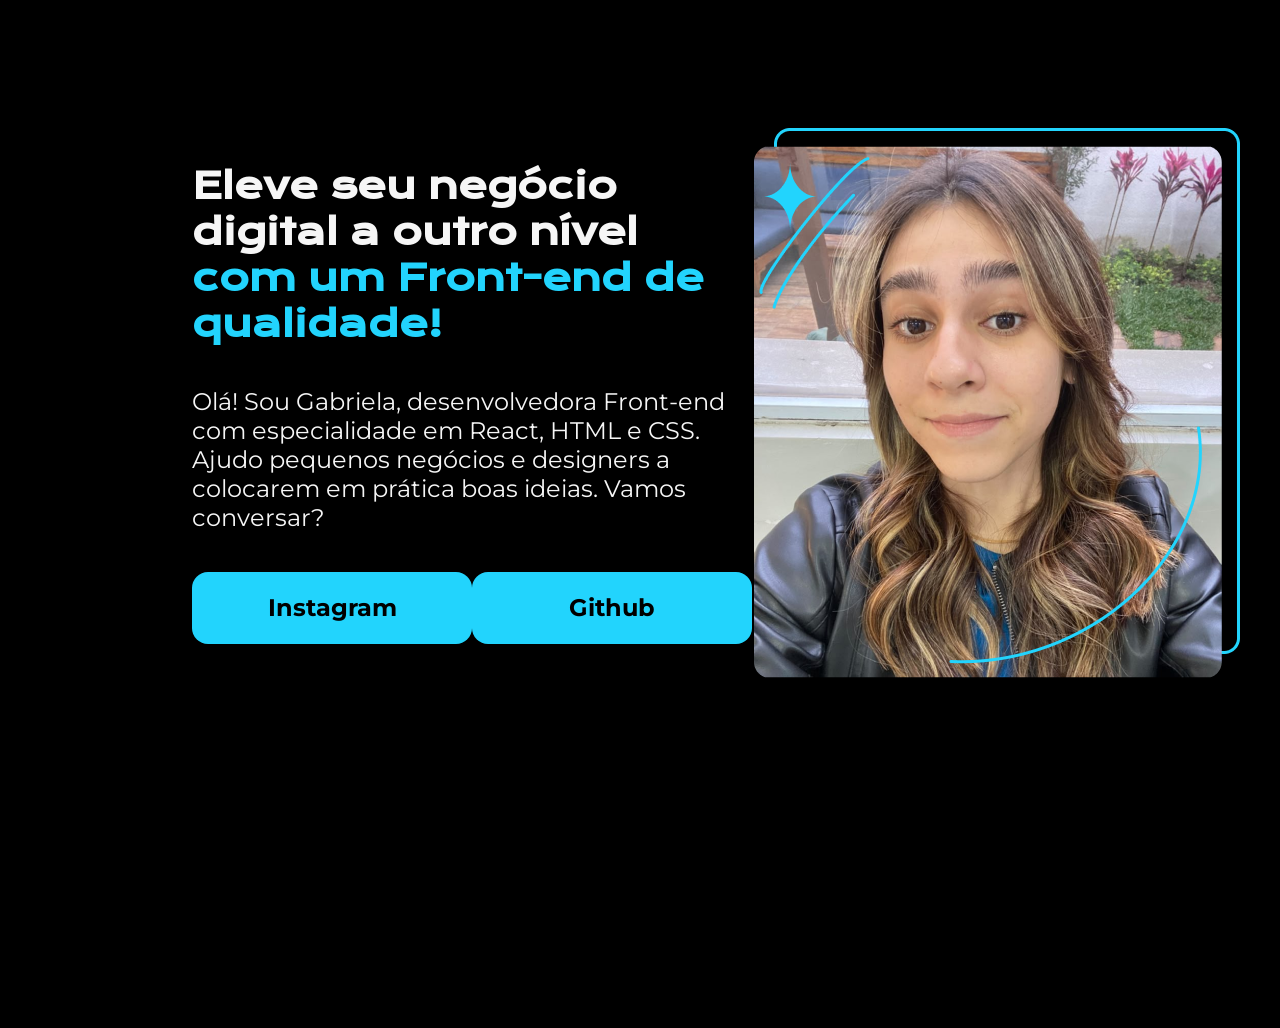
==== index.html @ 19fdc180 "Primeiro commit do portfólio" ====
<!DOCTYPE html>
<html lang="en">
<head>
    <meta charset="UTF-8">
    <meta name="viewport" content="width=device-width, initial-scale=1.0">
    <link rel="stylesheet" href="style.css">
    <title>Portfólio</title>
</head>
<body>
    <header>
    </header>

    <main class="container">

        <section class="container__textos">

            <h1 class="container__textos__titulo">Eleve seu negócio digital a outro nível
                <strong class="titulo-destaque">com um Front-end de qualidade!</strong>
            </h1>

            <p class="container__textos__paragrafo">Olá! Sou Gabriela, desenvolvedora Front-end com especialidade em React, HTML e CSS. 
                Ajudo pequenos negócios e designers a colocarem em prática boas ideias. Vamos conversar?</p>

            <div class="container__links">
                
                <a class="container__links__link" href="https://www.instagram.com/gabriela.darezzo" target="_blank"> Instagram</a>
                <a class="container__links__link" href="https://github.com/gabi-estrelhinha" target="_blank"> Github</a>

            </div>
        </section>

        <img src="/imgs/img1.png" alt="Foto de Gabriela Darezzo">

    </main>

    <footer>

    </footer>
</body>
</html>
---- style.css ----
@import url('https://fonts.googleapis.com/css2?family=Krona+One&display=swap');
@import url('https://fonts.googleapis.com/css2?family=Krona+One&family=Montserrat:ital,wght@0,100..900;1,100..900&display=swap');

*{
    margin: 0;
    padding: 0;
}

body{
    height: 100vh; /* ocupar 100% da tela, vh=viewport height = altura da tela */
    box-sizing: border-box; /* faz com que elementos nn saiam do body */
    background-color: #000;
    color: #F6F6F6;
}

.titulo-destaque{
    color: #22D4FD;
}

.container{
    margin: 10% 15%;
    display: flex;
    align-items: center;
    justify-content:space-between;
}

.container__textos{
    gap: 40px;
    display: flex;
    flex-direction: column;
    width: 615px;
}

.container__textos__titulo{
    font-family: 'Krona One', sans-serif;
    font-size: 36px;
}

.container__textos__paragrafo{
    font-family: "Montserrat", sans-serif;
    font-size: 24px;
}

.container__links{
    display: flex;
    justify-content: space-between;
}

.container__links__link{
    text-decoration: none;
    background-color: #22D4FD;
    color: #000;
    width: 280px;
    text-align: center;
    border-radius: 16px;
    font-size: 24px;
    padding:  21.5px 0px;
    font-family: "Montserrat", sans-serif;
    font-weight: bold;
}
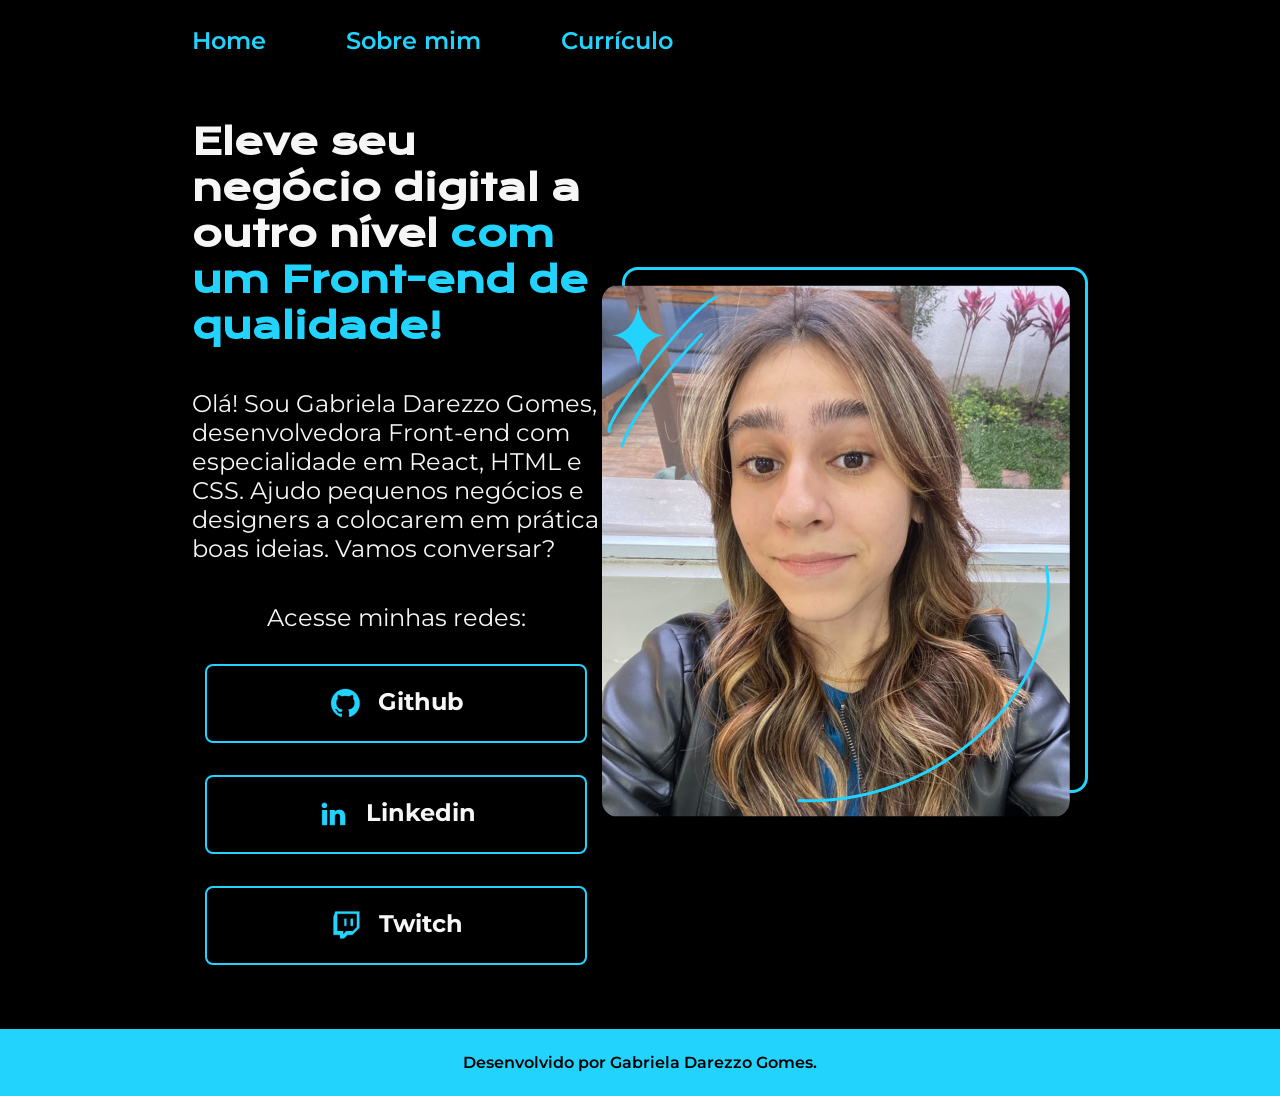
==== commit 784274d8: "upgrade site cv" ====
--- a/index.html
+++ b/index.html
@@ -3,11 +3,16 @@
 <head>
     <meta charset="UTF-8">
     <meta name="viewport" content="width=device-width, initial-scale=1.0">
-    <link rel="stylesheet" href="style.css">
+    <link rel="stylesheet" href="./estilos/style.css">
     <title>Portfólio</title>
 </head>
 <body>
-    <header>
+    <header class="cabecalho">
+        <nav class="cabecalho__menu">
+            <a class="cabecalho__menu__link" href="index.html">Home</a> 
+            <a class="cabecalho__menu__link" href="about.html">Sobre mim</a>
+            <a class="cabecalho__menu__link" href="cv.html">Currículo</a>
+        </nav>
     </header>
 
     <main class="container">
@@ -18,13 +23,27 @@
                 <strong class="titulo-destaque">com um Front-end de qualidade!</strong>
             </h1>
 
-            <p class="container__textos__paragrafo">Olá! Sou Gabriela, desenvolvedora Front-end com especialidade em React, HTML e CSS. 
+            <p class="container__textos__paragrafo">Olá! Sou <span class="hover-gabi">Gabriela Darezzo Gomes</span>, desenvolvedora Front-end com especialidade em React, HTML e CSS. 
                 Ajudo pequenos negócios e designers a colocarem em prática boas ideias. Vamos conversar?</p>
 
             <div class="container__links">
-                
-                <a class="container__links__link" href="https://www.instagram.com/gabriela.darezzo" target="_blank"> Instagram</a>
-                <a class="container__links__link" href="https://github.com/gabi-estrelhinha" target="_blank"> Github</a>
+
+                <h2 class="container__links__subtitulo">Acesse minhas redes:</h2>
+            
+                <a class="container__links__link" href="https://github.com/gabi-estrelhinha" target="_blank">
+                    <img src="/icons/github.png" alt="Logo do Github">
+                    Github
+                </a>
+
+                <a class="container__links__link" href="https://www.linkedin.com/in/gabriela-darezzo" target="_blank">
+                    <img src="/icons/linkedin.png" alt="Logo do Linkedin">
+                    Linkedin
+                </a>
+
+                <a class="container__links__link" href="https://twitch.com/bibidarezzo" target="_blank">
+                    <img src="/icons/twitch.png" alt="Logo do Twitch">
+                    Twitch
+                </a>
 
             </div>
         </section>
@@ -33,8 +52,8 @@
 
     </main>
 
-    <footer>
-
+    <footer class="rodape">
+        <p>Desenvolvido por Gabriela Darezzo Gomes.</p>
     </footer>
 </body>
 </html>
--- a/estilos/style.css
+++ b/estilos/style.css
@@ -0,0 +1,122 @@
+@import url('https://fonts.googleapis.com/css2?family=Krona+One&display=swap');
+@import url('https://fonts.googleapis.com/css2?family=Krona+One&family=Montserrat:ital,wght@0,100..900;1,100..900&display=swap');
+
+:root{
+
+    --cor-primaria:#000; /* background-color: #preto; */
+    --cor-secundaria:#f6f6f6; /* background-color: #branco; */
+    --cor-terciaria:#22D4FD; /* background-color: #ciano; */
+    --cor-hover:#272727;/* background-color: #hoover; */
+
+    --fonte-primaria: 'Krona One', sans-serif;
+    --fonte-secundaria: 'Montserrat', sans-serif;
+}
+
+*{
+    margin: 0;
+    padding: 0;
+}
+
+body{
+    box-sizing: border-box; /* faz com que elementos nn saiam do body */
+    background-color: var(--cor-primaria);
+    color: var(--cor-secundaria);
+}
+
+.cabecalho{
+    padding: 2% 0% 0% 15%;
+}
+
+.cabecalho__menu{
+    display: flex;
+    gap: 80px;
+}
+
+.cabecalho__menu__link{
+    font-family:var(--fonte-secundaria);
+    font-weight: 600;
+    color: var(--cor-terciaria);
+    font-size: 24px;
+    text-decoration: none;
+}
+
+.titulo-destaque{
+    color: var(--cor-terciaria);
+}
+
+.container{
+    padding: 5% 15%; /*espaço entre os elementos dentro da div */
+    display: flex;
+    align-items: center;
+    justify-content:space-between;
+}
+
+.container__textos{
+    gap: 40px;
+    display: flex;
+    flex-direction: column;
+    width: 615px;
+}
+
+.container__textos__titulo{
+    font-family: var(--fonte-primaria);
+    font-size: 36px;
+}
+
+.container__textos__paragrafo{
+    font-family: var(--fonte-secundaria);
+    font-size: 24px;
+}
+
+.hover-gabi:hover{
+    color: var(--cor-terciaria);
+}
+
+.container__links{
+    display: flex;
+    flex-direction: column;
+    justify-content: space-between;
+    align-items: center;
+    gap: 32px;
+}
+
+.container__links__subtitulo{
+    font-family: var(--fonte-secundaria);
+    font-weight: 400;
+    font-size: 24px;
+}
+
+.container__links__link{
+    display: flex; /* eu quero que os meus elementos tenham disposicao diferente */
+    justify-content: center;  /* por padrao ta row, ent essse cod tras para o centro */
+    gap: 16px; /* espaco entre os elementos */
+    border: 2px solid var(--cor-terciaria);
+    text-decoration: none;
+    color: var(--cor-secundaria);
+    width: 378px;
+    text-align: center;
+    border-radius: 8px;
+    font-size: 24px;
+    padding:  21.5px 0px;
+    font-family: var(--fonte-secundaria);
+    font-weight: bold;
+}
+
+.container__links__link:hover{
+    background-color: var(--cor-hover);
+    transition: 0.3s;
+}
+
+.rodape{
+   color: var(--cor-primaria);
+   background-color: var(--cor-terciaria);
+   padding: 24px;
+   text-align: center;
+   font-family: var(--fonte-secundaria);
+   font-weight: 600;
+}
+
+.container__conteudo__texto a{
+    text-decoration: none;
+    color: var(--cor-terciaria)
+}
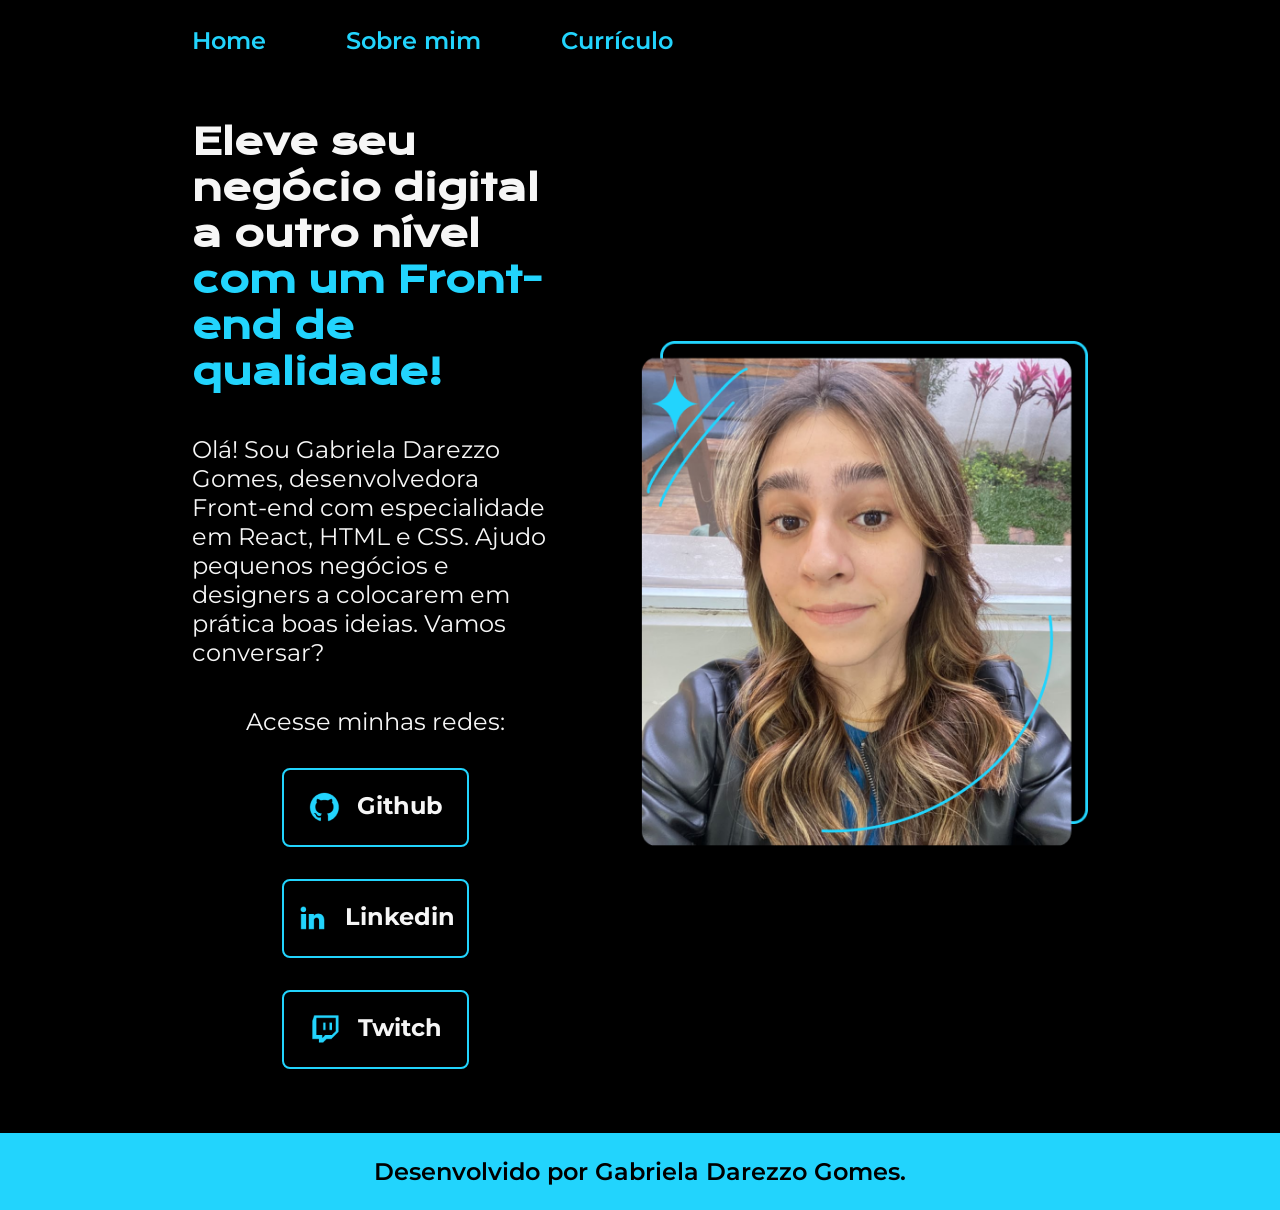
==== commit e36481b9: "ajustes para mobile" ====
--- a/index.html
+++ b/index.html
@@ -48,7 +48,7 @@
             </div>
         </section>
 
-        <img src="/imgs/img1.png" alt="Foto de Gabriela Darezzo">
+        <img class="container__img" src="/imgs/img1.png" alt="Foto de Gabriela Darezzo">
 
     </main>
 
--- a/estilos/style.css
+++ b/estilos/style.css
@@ -36,7 +36,7 @@
     font-family:var(--fonte-secundaria);
     font-weight: 600;
     color: var(--cor-terciaria);
-    font-size: 24px;
+    font-size: 1.5rem;
     text-decoration: none;
 }
 
@@ -49,23 +49,24 @@
     display: flex;
     align-items: center;
     justify-content:space-between;
+    gap: 82px;
 }
 
 .container__textos{
     gap: 40px;
     display: flex;
     flex-direction: column;
-    width: 615px;
+    width: 50%;
 }
 
 .container__textos__titulo{
     font-family: var(--fonte-primaria);
-    font-size: 36px;
+    font-size: 2.25rem;
 }
 
 .container__textos__paragrafo{
     font-family: var(--fonte-secundaria);
-    font-size: 24px;
+    font-size: 1.5rem;
 }
 
 .hover-gabi:hover{
@@ -83,7 +84,7 @@
 .container__links__subtitulo{
     font-family: var(--fonte-secundaria);
     font-weight: 400;
-    font-size: 24px;
+    font-size: 1.5rem;
 }
 
 .container__links__link{
@@ -93,10 +94,10 @@
     border: 2px solid var(--cor-terciaria);
     text-decoration: none;
     color: var(--cor-secundaria);
-    width: 378px;
+    width: 50%;
     text-align: center;
     border-radius: 8px;
-    font-size: 24px;
+    font-size: 1.5rem;
     padding:  21.5px 0px;
     font-family: var(--fonte-secundaria);
     font-weight: bold;
@@ -114,9 +115,31 @@
    text-align: center;
    font-family: var(--fonte-secundaria);
    font-weight: 600;
+   font-size: 1.5rem;
 }
 
 .container__conteudo__texto a{
     text-decoration: none;
     color: var(--cor-terciaria)
 }
+
+.container__img{
+    width: 50%;
+}
+
+@media (max-width: 1200px){
+
+    .container{
+        flex-direction: column-reverse;
+        padding: 5%;
+    }
+    .container__conteudo__texto{
+        width: auto;
+    }
+    .cabecalho{
+        padding: 10%;
+    }
+    .cabecalho__menu{
+        justify-content: center;
+    }
+}
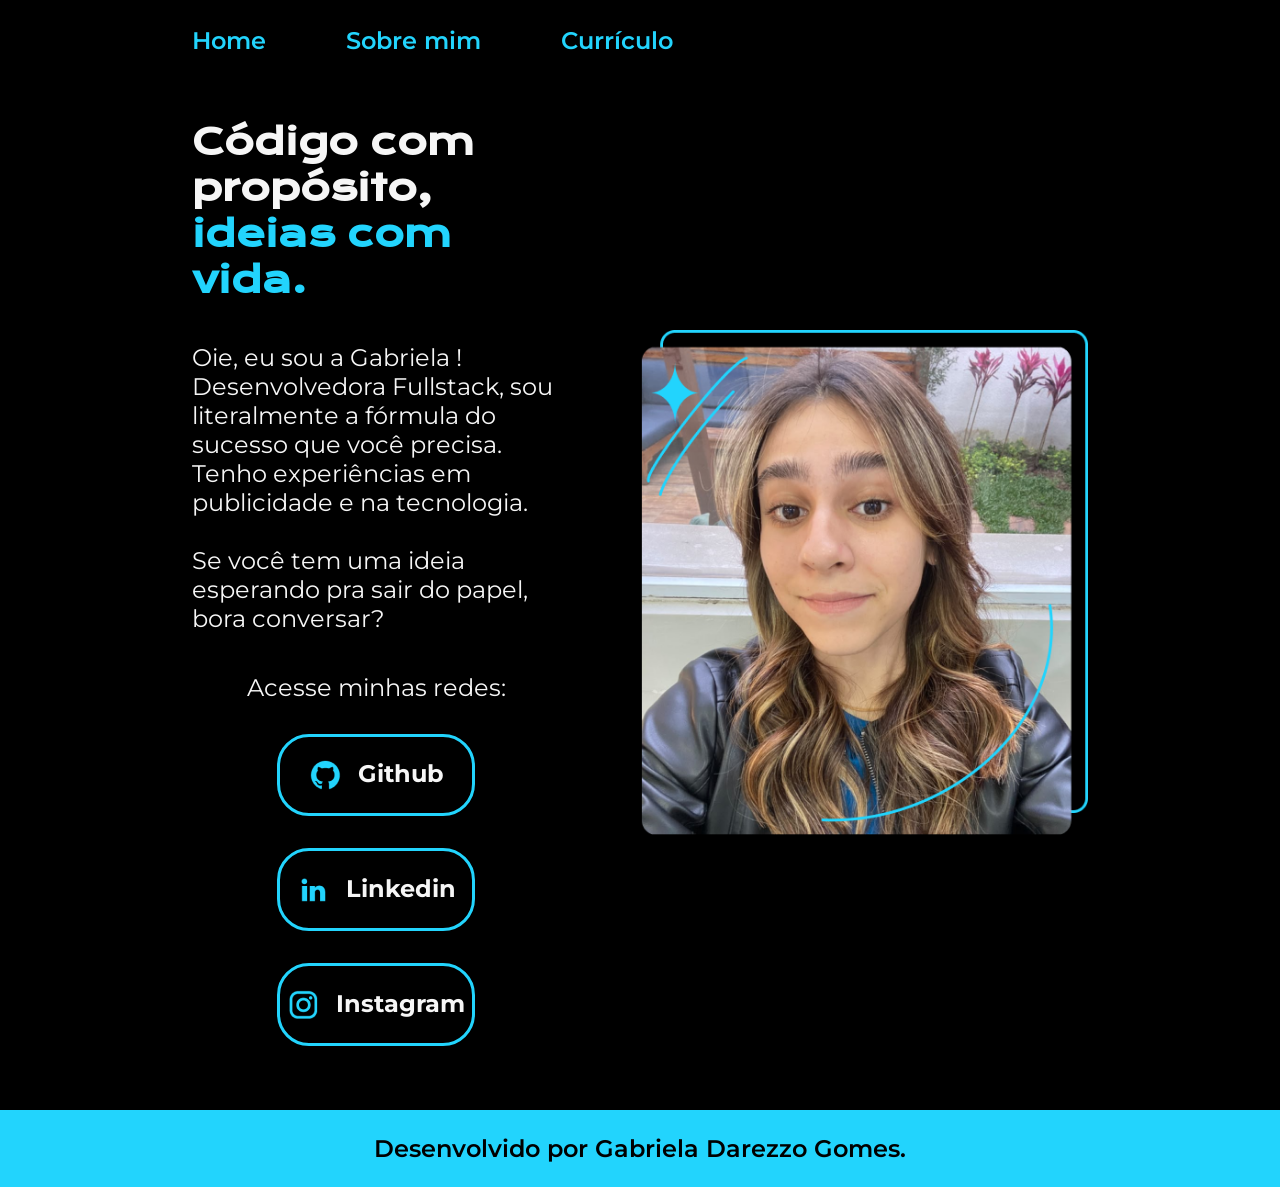
==== commit 5b277cd6: "ajustes para mobile pt2" ====
--- a/index.html
+++ b/index.html
@@ -19,12 +19,14 @@
 
         <section class="container__textos">
 
-            <h1 class="container__textos__titulo">Eleve seu negócio digital a outro nível
-                <strong class="titulo-destaque">com um Front-end de qualidade!</strong>
+           <h1 class="container__textos__titulo">Código com propósito,
+            <strong class="titulo-destaque">ideias com vida.</strong>
             </h1>
 
-            <p class="container__textos__paragrafo">Olá! Sou <span class="hover-gabi">Gabriela Darezzo Gomes</span>, desenvolvedora Front-end com especialidade em React, HTML e CSS. 
-                Ajudo pequenos negócios e designers a colocarem em prática boas ideias. Vamos conversar?</p>
+            <p class="container__textos__paragrafo">Oie, eu sou a <span class="hover-gabi">Gabriela</span>
+            ! Desenvolvedora <span class="hover-gabi">Fullstack</span>, sou literalmente a fórmula do sucesso que você precisa. Tenho experiências em publicidade e na tecnologia.
+            <br><br>
+            Se você tem uma ideia esperando pra sair do papel, bora conversar?</p>
 
             <div class="container__links">
 
@@ -40,9 +42,8 @@
                     Linkedin
                 </a>
 
-                <a class="container__links__link" href="https://twitch.com/bibidarezzo" target="_blank">
-                    <img src="/icons/twitch.png" alt="Logo do Twitch">
-                    Twitch
+                <a class="container__links__link" href="https://instagram.com/gabriela.darezzo" target="_blank">
+                    <img src="/icons/instagram.png" alt="Logo do Instagram">Instagram
                 </a>
 
             </div>
--- a/estilos/style.css
+++ b/estilos/style.css
@@ -29,7 +29,7 @@
 
 .cabecalho__menu{
     display: flex;
-    gap: 80px;
+    gap: 5rem;
 }
 
 .cabecalho__menu__link{
@@ -49,11 +49,11 @@
     display: flex;
     align-items: center;
     justify-content:space-between;
-    gap: 82px;
+    gap: 5rem;
 }
 
 .container__textos{
-    gap: 40px;
+    gap: 2.5rem;
     display: flex;
     flex-direction: column;
     width: 50%;
@@ -78,27 +78,28 @@
     flex-direction: column;
     justify-content: space-between;
     align-items: center;
-    gap: 32px;
+    gap: 2rem;
 }
 
-.container__links__subtitulo{
+.container__links__subtitulo, a{
     font-family: var(--fonte-secundaria);
     font-weight: 400;
     font-size: 1.5rem;
+    color: var(--cor-secundaria);
 }
 
 .container__links__link{
     display: flex; /* eu quero que os meus elementos tenham disposicao diferente */
     justify-content: center;  /* por padrao ta row, ent essse cod tras para o centro */
-    gap: 16px; /* espaco entre os elementos */
-    border: 2px solid var(--cor-terciaria);
+    gap: 1rem; /* espaco entre os elementos */
+    border: 0.2rem solid var(--cor-terciaria);
     text-decoration: none;
     color: var(--cor-secundaria);
-    width: 50%;
+    width: 40%;
     text-align: center;
-    border-radius: 8px;
+    border-radius: 2rem;
     font-size: 1.5rem;
-    padding:  21.5px 0px;
+    padding:  1.4rem;
     font-family: var(--fonte-secundaria);
     font-weight: bold;
 }
@@ -111,7 +112,7 @@
 .rodape{
    color: var(--cor-primaria);
    background-color: var(--cor-terciaria);
-   padding: 24px;
+   padding: 1.5rem;
    text-align: center;
    font-family: var(--fonte-secundaria);
    font-weight: 600;
@@ -131,15 +132,25 @@
 
     .container{
         flex-direction: column-reverse;
+        display: flex;
         padding: 5%;
     }
-    .container__conteudo__texto{
-        width: auto;
+    .container__textos{
+        width: 80%;
+        display: flex;
+
+    }
+    .container__textos__titulo{
+        font-size: 1.5rem;
     }
     .cabecalho{
         padding: 10%;
     }
     .cabecalho__menu{
+        gap: 4rem;
         justify-content: center;
     }
+    .container__textos__paragrafo{
+        font-size: 1.3rem;
+    }
 }
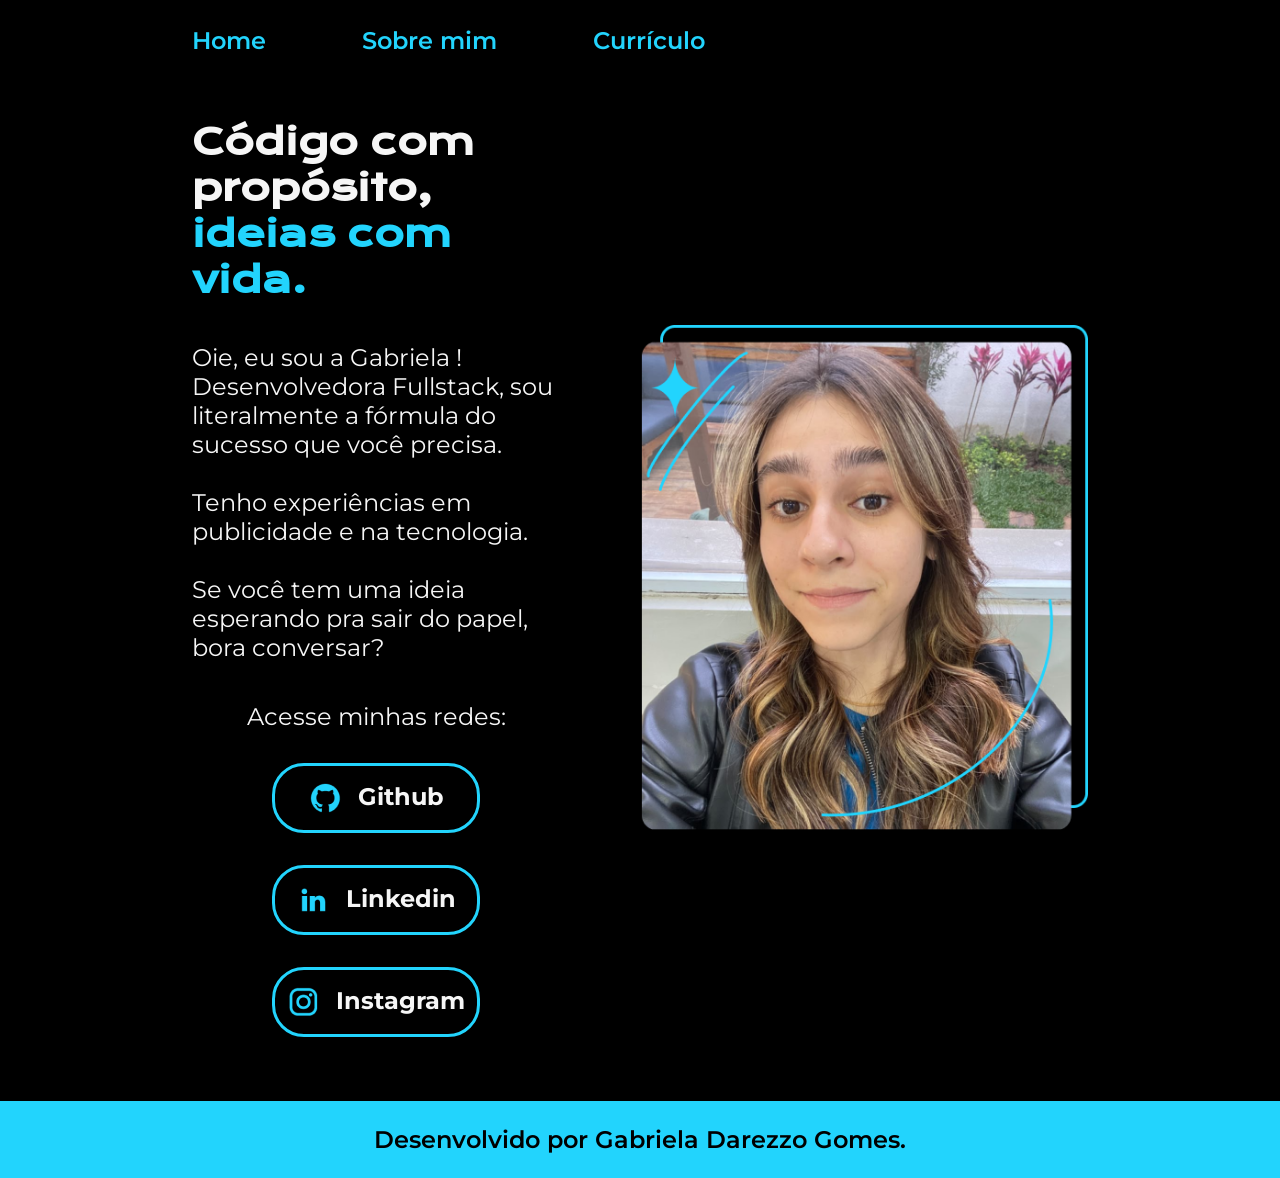
==== commit b5db7103: "ajustes para mobile pt3" ====
--- a/index.html
+++ b/index.html
@@ -24,7 +24,9 @@
             </h1>
 
             <p class="container__textos__paragrafo">Oie, eu sou a <span class="hover-gabi">Gabriela</span>
-            ! Desenvolvedora <span class="hover-gabi">Fullstack</span>, sou literalmente a fórmula do sucesso que você precisa. Tenho experiências em publicidade e na tecnologia.
+            ! Desenvolvedora <span class="hover-gabi">Fullstack</span>, sou literalmente a fórmula do sucesso que você precisa.<br>
+            <br>
+            Tenho experiências em publicidade e na tecnologia.
             <br><br>
             Se você tem uma ideia esperando pra sair do papel, bora conversar?</p>
 
--- a/estilos/style.css
+++ b/estilos/style.css
@@ -15,6 +15,10 @@
 *{
     margin: 0;
     padding: 0;
+    box-sizing: border-box; /* <- aqui, não só na body */
+}
+body, html{
+    overflow-x: hidden; /* faz com que a barra de rolagem horizontal não apareça */
 }
 
 body{
@@ -29,7 +33,7 @@
 
 .cabecalho__menu{
     display: flex;
-    gap: 5rem;
+    gap: 6rem;
 }
 
 .cabecalho__menu__link{
@@ -86,6 +90,7 @@
     font-weight: 400;
     font-size: 1.5rem;
     color: var(--cor-secundaria);
+    text-align: center;
 }
 
 .container__links__link{
@@ -95,13 +100,13 @@
     border: 0.2rem solid var(--cor-terciaria);
     text-decoration: none;
     color: var(--cor-secundaria);
-    width: 40%;
     text-align: center;
     border-radius: 2rem;
     font-size: 1.5rem;
-    padding:  1.4rem;
+    padding:  1rem;
     font-family: var(--fonte-secundaria);
     font-weight: bold;
+    width: 13rem; 
 }
 
 .container__links__link:hover{
@@ -117,6 +122,7 @@
    font-family: var(--fonte-secundaria);
    font-weight: 600;
    font-size: 1.5rem;
+   width: 100%;
 }
 
 .container__conteudo__texto a{
@@ -129,7 +135,6 @@
 }
 
 @media (max-width: 1200px){
-
     .container{
         flex-direction: column-reverse;
         display: flex;
@@ -142,15 +147,22 @@
     }
     .container__textos__titulo{
         font-size: 1.5rem;
+        text-align: center;
     }
     .cabecalho{
         padding: 10%;
     }
     .cabecalho__menu{
-        gap: 4rem;
+        gap: 1rem;
         justify-content: center;
+        width: 100%;
     }
     .container__textos__paragrafo{
         font-size: 1.3rem;
     }
+    .container__links__link{
+        width: 11rem;
+        font-size: 1.2rem;
+        padding: 0.6rem;
+    }
 }
